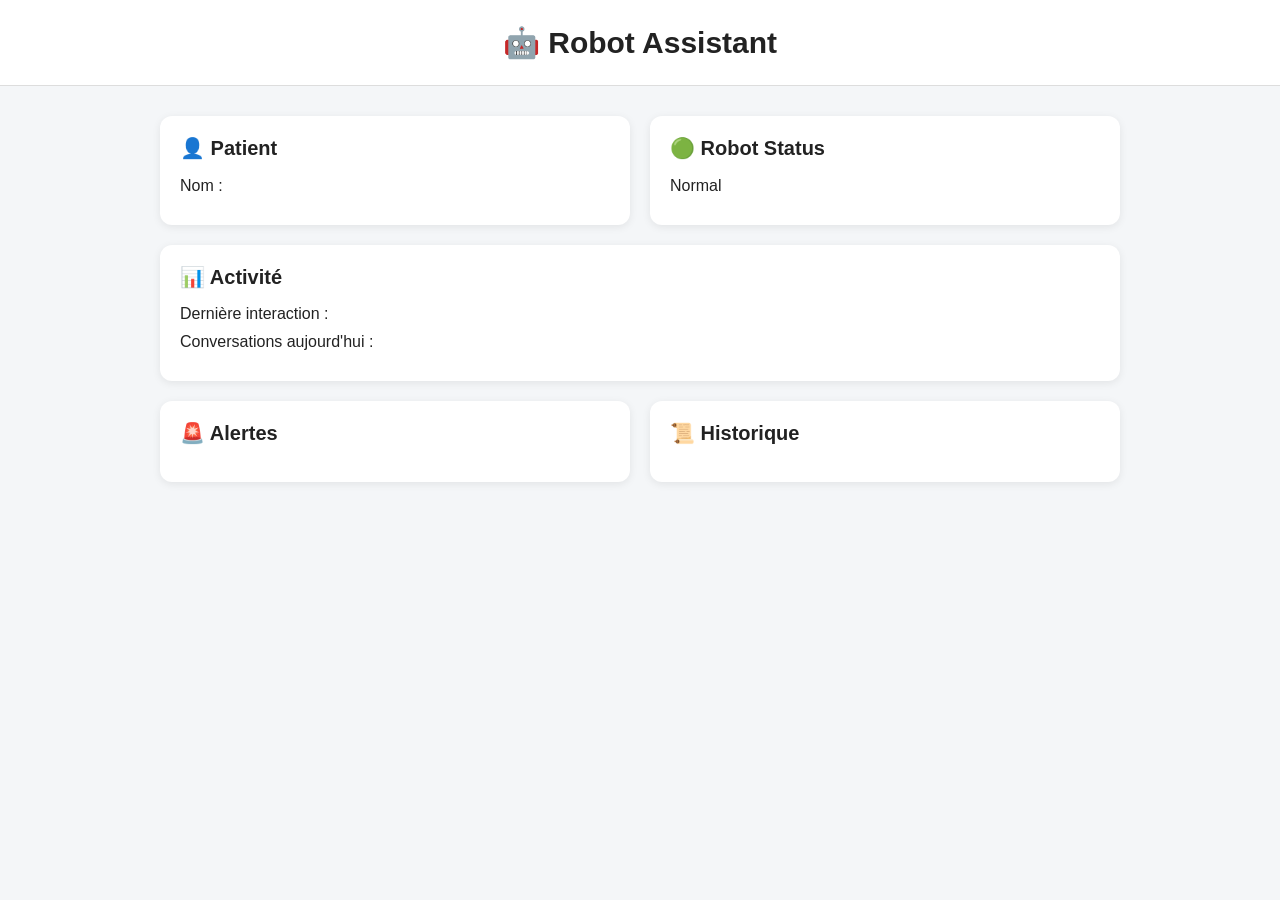
==== assistant/dashboard/index.html @ 1f3a3554 "Add voice assistant backend, database and dashboard" ====
<!DOCTYPE html>
<html lang="fr">

<head>
    <meta charset="UTF-8">
    <meta name="viewport" content="width=device-width, initial-scale=1.0">

    <title>Robot Assistant</title>

    <link rel="stylesheet" href="style.css">
</head>

<body>

    <header>
        <h1>🤖 Robot Assistant</h1>
    </header>

    <main>

        <section class="patient">
            <h2>👤 Patient</h2>
            <p>Nom :<span id="patient-name"></span></p>
        </section>

        <section class="status">
            <h2 id="status-title"> 🟢 Robot Status</h2>
            <p id="robot-status">Normal</p>
        </section>

        <section class="activity">
            <h2>📊 Activité</h2>
            <p>Dernière interaction : <span id="last-interaction"></span></p>
            <p>Conversations aujourd'hui : <span id="conversations-count"></span></p>
        </section>

        <section class="alerts">
            <h2>🚨 Alertes</h2>
            <p id="alert-message"> </p>
        </section>

        <section class="history">
            <h2>📜 Historique</h2>
            <p id="history-conversation"></p>
            <p id="history-alerts"></p>
            <p id="history-activity"></p>
        </section>

    </main>

    <script src="script.js"></script>

</body>

</html>
---- assistant/dashboard/style.css ----
* {
    box-sizing: border-box;
}

body {
    margin: 0;
    font-family: Arial, sans-serif;
    background-color: #f4f6f8;
    color: #222;
}

header {
    background-color: #ffffff;
    padding: 25px;
    text-align: center;
    border-bottom: 1px solid #ddd;
}

header h1 {
    margin: 0;
    font-size: 30px;
}

main {
    max-width: 1000px;
    margin: 30px auto;
    padding: 0 20px;

    display: grid;
    grid-template-columns: 1fr 1fr;
    gap: 20px;
}

section {
    background-color: #ffffff;
    padding: 20px;
    border-radius: 12px;
    box-shadow: 0 2px 8px rgba(0, 0, 0, 0.08);
}

section h2 {
    margin-top: 0;
    font-size: 20px;
}

section p {
    margin: 10px 0;
}

.activity {
    grid-column: span 2;
}

@media (max-width: 700px) {

    main {
        grid-template-columns: 1fr;
    }

    .activity {
        grid-column: span 1;
    }
}
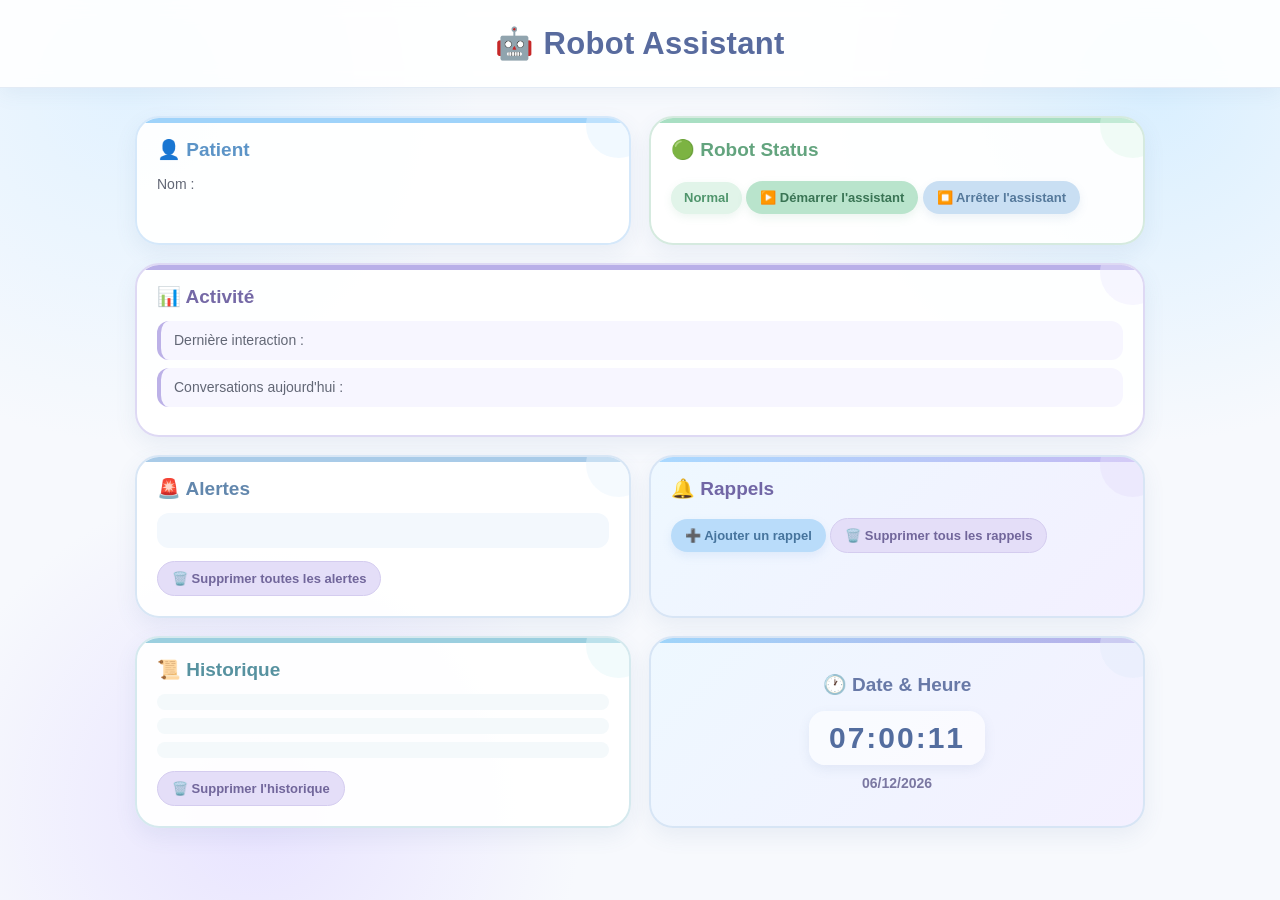
==== commit 76857045: "Complete voice assistant backend and hardware integration" ====
--- a/assistant/dashboard/index.html
+++ b/assistant/dashboard/index.html
@@ -1,12 +1,9 @@
 <!DOCTYPE html>
 <html lang="fr">
-
 <head>
     <meta charset="UTF-8">
     <meta name="viewport" content="width=device-width, initial-scale=1.0">
-
     <title>Robot Assistant</title>
-
     <link rel="stylesheet" href="style.css">
 </head>
 
@@ -20,36 +17,182 @@
 
         <section class="patient">
             <h2>👤 Patient</h2>
-            <p>Nom :<span id="patient-name"></span></p>
+            <p>
+                Nom :
+                <span id="patient-name"></span>
+            </p>
         </section>
 
         <section class="status">
-            <h2 id="status-title"> 🟢 Robot Status</h2>
-            <p id="robot-status">Normal</p>
+            <h2 id="status-title">
+                🟢 Robot Status
+            </h2>
+
+            <p id="robot-status">
+                Normal
+            </p>
+
+            <button id="start-assistant">
+                ▶️ Démarrer l'assistant
+            </button>
+
+            <button id="stop-assistant">
+                ⏹️ Arrêter l'assistant
+            </button>
         </section>
 
         <section class="activity">
             <h2>📊 Activité</h2>
-            <p>Dernière interaction : <span id="last-interaction"></span></p>
-            <p>Conversations aujourd'hui : <span id="conversations-count"></span></p>
+
+            <p>
+                Dernière interaction :
+                <span id="last-interaction"></span>
+            </p>
+
+            <p>
+                Conversations aujourd'hui :
+                <span id="conversations-count"></span>
+            </p>
         </section>
 
         <section class="alerts">
             <h2>🚨 Alertes</h2>
-            <p id="alert-message"> </p>
+
+            <p id="alert-message"></p>
+
+            <button id="delete-alerts">
+                🗑️ Supprimer toutes les alertes
+            </button>
+        </section>
+
+        <section class="reminders">
+            <h2>🔔 Rappels</h2>
+
+            <button id="add-reminder">
+                ➕ Ajouter un rappel
+            </button>
+
+            <button id="delete-reminders">
+                🗑️ Supprimer tous les rappels
+            </button>
+
+            <div id="reminder-form" style="display: none;">
+                <br>
+
+                <input
+                    type="text"
+                    id="event-name"
+                    placeholder="Nom de l'événement"
+                >
+
+                <br><br>
+
+                <input type="date" id="event-date">
+
+                <br><br>
+
+                <input type="time" id="event-time">
+
+                <br><br>
+
+                <button id="create-reminder">
+                    ✅ Créer le rappel
+                </button>
+            </div>
+
+            <div id="reminder-list"></div>
         </section>
 
         <section class="history">
             <h2>📜 Historique</h2>
+
             <p id="history-conversation"></p>
             <p id="history-alerts"></p>
             <p id="history-activity"></p>
+
+            <button
+                id="delete-history"
+                onclick="deleteHistory()"
+            >
+                🗑️ Supprimer l'historique
+            </button>
+        </section>
+
+        <section class="datetime-card">
+            <h2>🕐 Date & Heure</h2>
+
+            <div
+                class="clock-display"
+                id="current-time"
+            >
+                00:00:00
+            </div>
+
+            <div
+                class="date-display"
+                id="current-date"
+            >
+                00/00/0000
+            </div>
         </section>
 
     </main>
 
     <script src="script.js"></script>
 
+    <script>
+        async function deleteHistory() {
+
+            const confirmation = confirm(
+                "Voulez-vous vraiment supprimer tout l'historique des conversations ?"
+            );
+
+            if (!confirmation) {
+                return;
+            }
+
+            try {
+
+                const response = await fetch(
+                    "http://127.0.0.1:5000/conversations/1",
+                    {
+                        method: "DELETE"
+                    }
+                );
+
+                if (!response.ok) {
+                    throw new Error(
+                        "Erreur lors de la suppression."
+                    );
+                }
+
+                alert(
+                    "Historique supprimé avec succès."
+                );
+
+                document.getElementById(
+                    "history-conversation"
+                ).textContent =
+                    "Aucune conversation";
+
+                document.getElementById(
+                    "conversations-count"
+                ).textContent =
+                    "0";
+
+            } catch (error) {
+
+                console.error(
+                    "Erreur suppression :",
+                    error
+                );
+
+                alert(
+                    "Erreur lors de la suppression de l'historique."
+                );
+            }
+        }
+    </script>
+
 </body>
-
 </html>
--- a/assistant/dashboard/style.css
+++ b/assistant/dashboard/style.css
@@ -1,63 +1,798 @@
+/* ==================================================
+   RESET
+   ================================================== */
+
 * {
     box-sizing: border-box;
 }
 
 body {
     margin: 0;
-    font-family: Arial, sans-serif;
-    background-color: #f4f6f8;
-    color: #222;
-}
+    font-family: "Segoe UI", Arial, sans-serif;
+
+    background:
+        radial-gradient(circle at 10% 10%, #e2f2ff 0, transparent 25%),
+        radial-gradient(circle at 90% 10%, #d9efff 0, transparent 25%),
+        radial-gradient(circle at 20% 90%, #e8e3ff 0, transparent 25%),
+        #f7f9fd;
+
+    color: #394150;
+
+    min-height: 100vh;
+}
+
+
+/* ==================================================
+   HEADER
+   ================================================== */
 
 header {
-    background-color: #ffffff;
-    padding: 25px;
+    background: rgba(255, 255, 255, 0.88);
+
+    backdrop-filter: blur(10px);
+
+    padding: 25px 20px;
+
     text-align: center;
-    border-bottom: 1px solid #ddd;
+
+    border-bottom: 1px solid #e3ebf5;
+
+    box-shadow:
+        0 5px 20px rgba(80, 110, 150, 0.08);
 }
 
 header h1 {
     margin: 0;
-    font-size: 30px;
-}
+
+    font-size: 31px;
+
+    font-weight: 750;
+
+    color: #586b9e;
+
+    letter-spacing: 0.3px;
+}
+
+
+/* ==================================================
+   MAIN
+   ================================================== */
 
 main {
-    max-width: 1000px;
-    margin: 30px auto;
+    max-width: 1050px;
+
+    margin: 28px auto;
+
     padding: 0 20px;
 
     display: grid;
+
     grid-template-columns: 1fr 1fr;
-    gap: 20px;
-}
+
+    gap: 18px;
+}
+
+
+/* ==================================================
+   CARDS
+   ================================================== */
 
 section {
-    background-color: #ffffff;
+    position: relative;
+
+    background: rgba(255, 255, 255, 0.92);
+
     padding: 20px;
-    border-radius: 12px;
-    box-shadow: 0 2px 8px rgba(0, 0, 0, 0.08);
-}
+
+    border-radius: 24px;
+
+    border: 2px solid rgba(255, 255, 255, 0.9);
+
+    box-shadow:
+        0 8px 22px rgba(80, 110, 150, 0.09);
+
+    overflow: hidden;
+
+    transition:
+        transform 0.2s ease,
+        box-shadow 0.2s ease;
+}
+
+section:hover {
+    transform: translateY(-3px);
+
+    box-shadow:
+        0 13px 28px rgba(80, 110, 150, 0.14);
+}
+
+
+/* Cute little decorative bubble */
+
+section::after {
+    content: "";
+
+    position: absolute;
+
+    width: 65px;
+    height: 65px;
+
+    border-radius: 50%;
+
+    right: -22px;
+    top: -25px;
+
+    opacity: 0.45;
+
+    pointer-events: none;
+}
+
+
+/* ==================================================
+   COLOR ACCENTS
+   ================================================== */
+
+.patient {
+    border-color: #d5e8fa;
+}
+
+.patient::before {
+    background: #9fd3fa;
+}
+
+.patient::after {
+    background: #e1f2ff;
+}
+
+
+.status {
+    border-color: #d5eadf;
+}
+
+.status::before {
+    background: #a9dfc3;
+}
+
+.status::after {
+    background: #e1f5ea;
+}
+
+
+.activity {
+    border-color: #ded9f4;
+}
+
+.activity::before {
+    background: #b9afe8;
+}
+
+.activity::after {
+    background: #eeeaff;
+}
+
+
+.alerts {
+    border-color: #d8e6f5;
+}
+
+.alerts::before {
+    background: #a9cbe8;
+}
+
+.alerts::after {
+    background: #e8f3fc;
+}
+
+
+/* ==================================================
+   REMINDERS
+   ================================================== */
+
+.reminders {
+    border-color: #d8e5f5;
+
+    background:
+        linear-gradient(
+            135deg,
+            #eef8ff 0%,
+            #f3f0ff 100%
+        );
+}
+
+.reminders::before {
+    background:
+        linear-gradient(
+            90deg,
+            #a9d9ff,
+            #c5b9f2
+        );
+}
+
+.reminders::after {
+    background: #e5ddfa;
+}
+
+
+.history {
+    border-color: #d5e9ee;
+}
+
+.history::before {
+    background: #9bcfdf;
+}
+
+.history::after {
+    background: #e3f5f8;
+}
+
+
+/* ==================================================
+   TOP ACCENT
+   ================================================== */
+
+.patient::before,
+.status::before,
+.activity::before,
+.alerts::before,
+.reminders::before,
+.history::before {
+    content: "";
+
+    position: absolute;
+
+    left: 0;
+    top: 0;
+
+    width: 100%;
+    height: 5px;
+}
+
+
+/* ==================================================
+   TITLES
+   ================================================== */
 
 section h2 {
+    position: relative;
+
     margin-top: 0;
-    font-size: 20px;
-}
+    margin-bottom: 13px;
+
+    font-size: 19px;
+
+    font-weight: 750;
+
+    color: #4b4d5a;
+
+    z-index: 2;
+}
+
+.patient h2 {
+    color: #5c94c7;
+}
+
+.status h2 {
+    color: #63a47e;
+}
+
+.activity h2 {
+    color: #7569a6;
+}
+
+.alerts h2 {
+    color: #6287ad;
+}
+
+.reminders h2 {
+    color: #7166a5;
+}
+
+.history h2 {
+    color: #5792a0;
+}
+
+
+/* ==================================================
+   TEXT
+   ================================================== */
 
 section p {
-    margin: 10px 0;
-}
+    position: relative;
+
+    margin: 8px 0;
+
+    font-size: 14px;
+
+    line-height: 1.5;
+
+    color: #626775;
+
+    z-index: 2;
+}
+
+#patient-name {
+    color: #4d5870;
+
+    font-weight: 700;
+}
+
+
+/* ==================================================
+   ROBOT STATUS
+   ================================================== */
+
+#robot-status {
+    display: inline-block;
+
+    padding: 6px 13px;
+
+    margin-bottom: 9px;
+
+    border-radius: 30px;
+
+    background: #e1f4e9;
+
+    color: #4f956c;
+
+    font-size: 13px;
+
+    font-weight: 700;
+
+    box-shadow:
+        0 3px 8px rgba(100, 170, 130, 0.12);
+}
+
+
+/* ==================================================
+   BUTTONS
+   ================================================== */
+
+button {
+    position: relative;
+
+    border: none;
+
+    border-radius: 30px;
+
+    padding: 9px 14px;
+
+    margin-top: 5px;
+
+    font-family: inherit;
+
+    font-size: 13px;
+
+    font-weight: 650;
+
+    cursor: pointer;
+
+    transition:
+        transform 0.18s ease,
+        box-shadow 0.18s ease;
+
+    z-index: 3;
+}
+
+button:hover {
+    transform: translateY(-2px);
+
+    box-shadow:
+        0 6px 13px rgba(80, 100, 140, 0.14);
+}
+
+button:active {
+    transform: scale(0.97);
+}
+
+
+/* ==================================================
+   START
+   ================================================== */
+
+#start-assistant {
+    background: #b9e4cc !important;
+
+    color: #397454 !important;
+
+    box-shadow:
+        0 4px 10px rgba(100, 170, 130, 0.13);
+}
+
+#start-assistant:hover {
+    background: #a8dbbc !important;
+}
+
+
+/* ==================================================
+   STOP
+   ================================================== */
+
+#stop-assistant {
+    background: #c9dff3 !important;
+
+    color: #55799b !important;
+
+    box-shadow:
+        0 4px 10px rgba(100, 140, 180, 0.12);
+}
+
+#stop-assistant:hover {
+    background: #b8d3ec !important;
+}
+
+
+/* ==================================================
+   ADD REMINDER
+   ================================================== */
+
+#add-reminder {
+    background: #b9dcfa !important;
+
+    color: #46749d !important;
+
+    box-shadow:
+        0 4px 10px rgba(120, 170, 220, 0.15);
+}
+
+#add-reminder:hover {
+    background: #a9d2f5 !important;
+}
+
+
+/* ==================================================
+   CREATE REMINDER
+   ================================================== */
+
+#create-reminder {
+    background: #c9c0ef !important;
+
+    color: #61558f !important;
+
+    box-shadow:
+        0 4px 10px rgba(130, 115, 190, 0.12);
+}
+
+#create-reminder:hover {
+    background: #bbb0e7 !important;
+}
+
+
+/* ==================================================
+   DELETE BUTTONS
+   ================================================== */
+
+#delete-alerts,
+#delete-reminders,
+#delete-history {
+    background: #e4def8 !important;
+
+    color: #71669b !important;
+
+    border: 1px solid #d4ccef !important;
+}
+
+#delete-alerts:hover,
+#delete-reminders:hover,
+#delete-history:hover {
+    background: #d9d1f3 !important;
+}
+
+
+/* ==================================================
+   ACTIVITY
+   ================================================== */
 
 .activity {
     grid-column: span 2;
 }
 
+.activity p {
+    background: #f7f6ff;
+
+    padding: 9px 13px;
+
+    border-radius: 12px;
+
+    border-left: 4px solid #bcb1e7;
+}
+
+
+/* ==================================================
+   ALERTS
+   ================================================== */
+
+#alert-message {
+    min-height: 35px;
+
+    padding: 9px 12px;
+
+    border-radius: 12px;
+
+    background: #f3f8fd;
+
+    color: #607d9c;
+}
+
+
+/* ==================================================
+   REMINDERS FORM
+   ================================================== */
+
+#reminder-form {
+    margin-top: 14px;
+
+    padding: 14px;
+
+    background:
+        linear-gradient(
+            135deg,
+            #f5fbff,
+            #f6f3ff
+        );
+
+    border: 1px solid #dce5f4;
+
+    border-radius: 16px;
+}
+
+#reminder-form input {
+    width: 100%;
+
+    padding: 9px 11px;
+
+    border: 1px solid #d8deeb;
+
+    border-radius: 12px;
+
+    font-family: inherit;
+
+    font-size: 13px;
+
+    color: #555b68;
+
+    background: white;
+
+    outline: none;
+}
+
+#reminder-form input:focus {
+    border-color: #b8aee5;
+
+    box-shadow:
+        0 0 0 3px rgba(184, 174, 229, 0.15);
+}
+
+#reminder-list {
+    margin-top: 13px;
+}
+
+
+/* ==================================================
+   REMINDER ITEMS
+   ================================================== */
+
+.reminder-item {
+    display: flex;
+
+    align-items: center;
+
+    gap: 12px;
+
+    background:
+        linear-gradient(
+            100deg,
+            #ffffff,
+            #f8f7ff
+        );
+
+    border: 1px solid #dfe3f0;
+
+    border-radius: 18px;
+
+    padding: 11px 14px;
+
+    margin-bottom: 10px;
+
+    box-shadow:
+        0 4px 12px rgba(100, 110, 160, 0.08);
+
+    transition:
+        transform 0.2s ease,
+        box-shadow 0.2s ease;
+}
+
+.reminder-item:hover {
+    transform: translateY(-2px);
+
+    box-shadow:
+        0 7px 16px rgba(100, 110, 160, 0.13);
+}
+
+.reminder-robot {
+    width: 43px;
+    height: 43px;
+
+    min-width: 43px;
+
+    display: flex;
+
+    align-items: center;
+    justify-content: center;
+
+    background:
+        linear-gradient(
+            135deg,
+            #dff2ff,
+            #e7e1fa
+        );
+
+    border-radius: 50%;
+
+    font-size: 22px;
+
+    box-shadow:
+        0 3px 8px rgba(100, 120, 170, 0.10);
+}
+
+.reminder-info {
+    flex: 1;
+}
+
+.reminder-name {
+    font-size: 14px;
+
+    font-weight: 700;
+
+    color: #64628a;
+}
+
+.reminder-time {
+    margin-top: 4px;
+
+    font-size: 12px;
+
+    color: #7185a4;
+}
+
+
+/* ==================================================
+   HISTORY
+   ================================================== */
+
+.history p {
+    background: #f4f9fb;
+
+    padding: 8px 12px;
+
+    border-radius: 11px;
+}
+
+
+/* ==================================================
+   RESPONSIVE
+   ================================================== */
+
 @media (max-width: 700px) {
 
     main {
         grid-template-columns: 1fr;
+
+        margin-top: 20px;
+
+        padding: 0 12px;
     }
 
     .activity {
         grid-column: span 1;
     }
+
+    header h1 {
+        font-size: 25px;
+    }
+
+    section {
+        border-radius: 20px;
+
+        padding: 18px;
+    }
+}
+/* ==================================================
+   DATE & TIME
+   ================================================== */
+
+.datetime-card {
+    border-color: #d7e5f5;
+
+    background:
+        linear-gradient(
+            135deg,
+            #eef8ff 0%,
+            #f3f0ff 100%
+        );
+
+    display: flex;
+
+    flex-direction: column;
+
+    justify-content: center;
+
+    align-items: center;
+
+    text-align: center;
+
+    min-height: 180px;
+}
+
+.datetime-card::before {
+    content: "";
+
+    position: absolute;
+
+    left: 0;
+    top: 0;
+
+    width: 100%;
+    height: 5px;
+
+    background:
+        linear-gradient(
+            90deg,
+            #9fd5fa,
+            #b9afe8
+        );
+}
+
+.datetime-card::after {
+    background: #e2eafb;
+}
+
+.datetime-card h2 {
+    position: relative;
+
+    margin-top: 0;
+    margin-bottom: 15px;
+
+    font-size: 19px;
+
+    font-weight: 750;
+
+    color: #6879a7;
+
+    z-index: 2;
+}
+
+.clock-display {
+    position: relative;
+
+    font-size: 30px;
+
+    font-weight: 750;
+
+    letter-spacing: 2px;
+
+    color: #536d9f;
+
+    background: rgba(255, 255, 255, 0.65);
+
+    padding: 10px 20px;
+
+    border-radius: 16px;
+
+    box-shadow:
+        0 4px 12px rgba(90, 120, 170, 0.10);
+
+    z-index: 2;
+}
+
+.date-display {
+    position: relative;
+
+    margin-top: 10px;
+
+    font-size: 14px;
+
+    font-weight: 600;
+
+    color: #7b78a2;
+
+    z-index: 2;
 }
